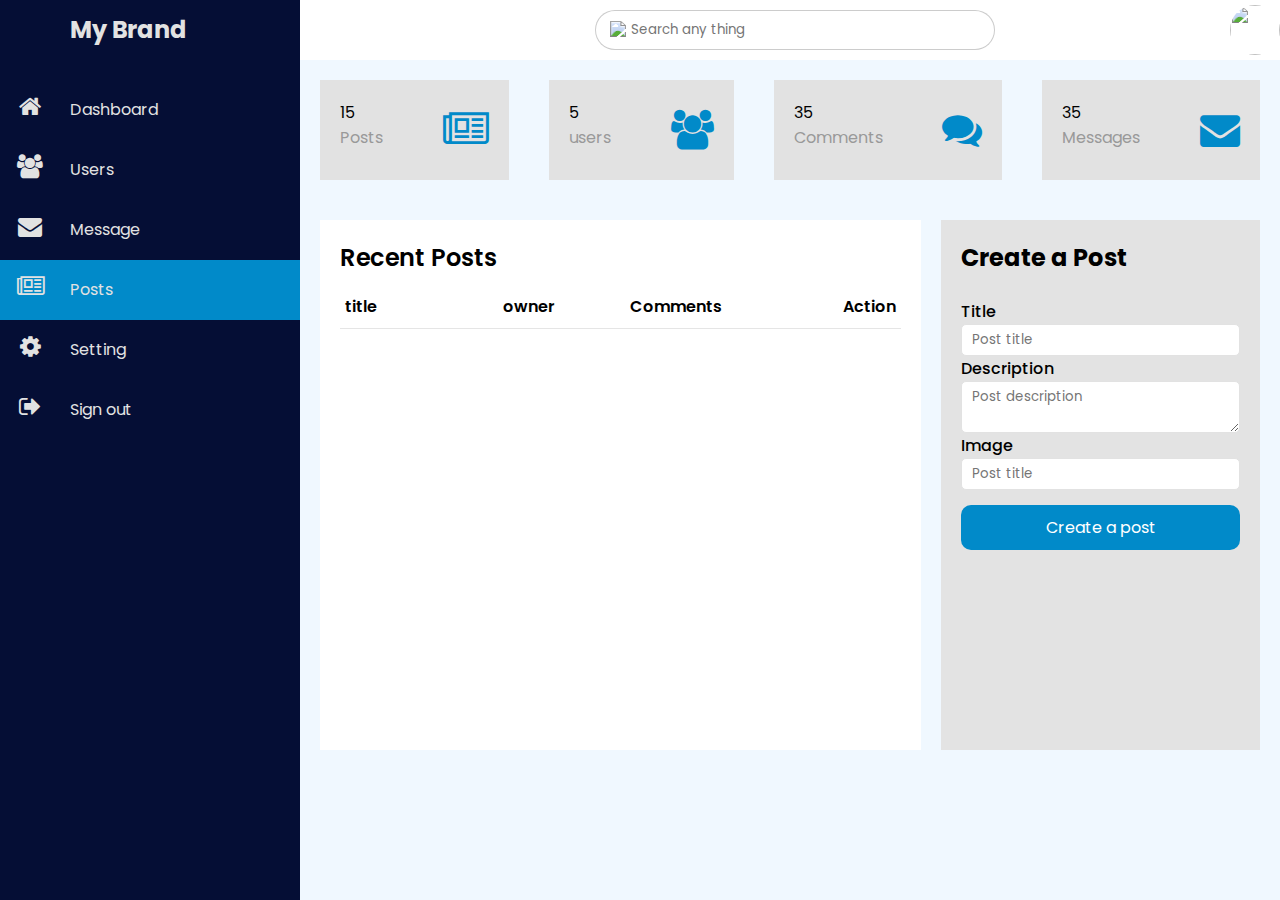
==== admin.html @ bccda7f2 "this is for dashboard, about and skills pages." ====
<!DOCTYPE html>
<html lang="en">
  <head>
    <meta charset="UTF-8" />
    <meta http-equiv="X-UA-Compatible" content="IE=edge" />
    <meta name="viewport" content="width=device-width, initial-scale=1.0" />
    <link rel="stylesheet" href="css/admin.css" />
    <link
      rel="stylesheet"
      href="https://cdnjs.cloudflare.com/ajax/libs/font-awesome/4.7.0/css/font-awesome.min.css"
    />
    <title>Admin page</title>
  </head>
  <body>
    <div class="container">
      <div class="nav">
        <ul>
          <li>
            <a href="#"
              ><span class="icon"></span
              ><span class="title"><h2>My Brand</h2></span></a
            >
          </li>
          <li>
            <a href="#"
              ><span class="icon"><i class="fa fa-home"></i></span
              ><span class="title">Dashboard</span></a
            >
          </li>
          <li>
            <a href="#"
              ><span class="icon"><i class="fa fa-users"></i> </span
              ><span class="title">Users</span></a
            >
          </li>
          <li>
            <a href="#"
              ><span class="icon"><i class="fa fa-envelope"></i></span
              ><span class="title">Message</span></a
            >
          </li>
          <li>
            <a class="current" href="#"
              ><span class="icon"><i class="fa fa-newspaper-o"></i></span
              ><span class="title">Posts</span></a
            >
          </li>
          <li>
            <a href="#"
              ><span class="icon"><i class="fa fa-cog"></i></span
              ><span class="title">Setting</span></a
            >
          </li>
          <li>
            <a onclick="handleLogout()"
              ><span class="icon"><i class="fa fa-sign-out"></i></span
              ><span class="title">Sign out</span></a
            >
          </li>
        </ul>
      </div>
      <div class="main">
        <div class="top-bar">
          <div class="toggle" onclick="toggleMenu()"></div>
          <div class="search">
            <label for="search">
              <input type="text" placeholder="Search any thing" id="" />
              <img
                src="https://img.icons8.com/material-outlined/24/000000/search--v1.png"
              />
            </label>
          </div>
          <div class="users">
            <img src="../img/male1.png" alt="" srcset="" />
          </div>
        </div>
        <div class="content">
          <div class="card-box">
            <div class="card">
              <div>
                <div class="number">15</div>
                <div class="card-name">Posts</div>
              </div>
              <div class="icon-box">
                <i class="fa fa-newspaper-o"></i>
              </div>
            </div>
          </div>
          <div class="card-box">
            <div class="card">
              <div>
                <div class="number">5</div>
                <div class="card-name">users</div>
              </div>
              <div class="icon-box">
                <i class="fa fa-users"></i>
              </div>
            </div>
          </div>
          <div class="card-box">
            <div class="card">
              <div>
                <div class="number">35</div>
                <div class="card-name">Comments</div>
              </div>
              <div class="icon-box">
                <i class="fa fa-comments"></i>
              </div>
            </div>
          </div>
          <div class="card-box">
            <div class="card">
              <div>
                <div class="number">35</div>
                <div class="card-name">Messages</div>
              </div>
              <div class="icon-box">
                <i class="fa fa-envelope"></i>
              </div>
            </div>
          </div>
        </div>
        <div class="details">
          <div class="recentPosts">
            <div class="card-header">
              <h2>Recent Posts</h2>
            </div>
            <table>
              <thead>
                <tr>
                  <td>title</td>
                  <td>owner</td>
                  <td>Comments</td>
                  <td>Action</td>
                </tr>
              </thead>
              <tbody id="postsContainer"></tbody>
            </table>
          </div>
          <div class="recent-users">
            <div class="cardHeader">
              <h2>Create a Post</h2>
            </div>
            <div class="new-post">
              <form id="createPostForm">
                <div class="form-control">
                  <label for="title">Title</label>
                  <input type="text" id="postTitle" placeholder="Post title" />
                </div>
                <div class="form-control">
                  <label for="title">Description</label>
                  <textarea
                    id="postDescription"
                    placeholder="Post description"
                  ></textarea>
                </div>
                <div class="form-control">
                  <label for="title">Image</label>
                  <input type="text" id="postImage" placeholder="Post title" />
                </div>

                <button type="submit">Create a post</button>
              </form>
            </div>
          </div>
        </div>
      </div>
    </div>

    <script>
      function toggleMenu() {
        let toggle = document.querySelector('.toggle');
        let navigation = document.querySelector('.nav');
        let main = document.querySelector('.main');
        toggle.classList.toggle('active');
        navigation.classList.toggle('active');
        main.classList.toggle('active');
      }
    </script>
    <script src="js/protect_admin.js"></script>
    <script>
      const handleLogout = () => {
        localStorage.removeItem('loggedInUser');
        window.location.reload();
      };
      document
        .getElementById('createPostForm')
        .addEventListener('submit', (e) => {
          e.preventDefault();
          const postTitle = document.getElementById('postTitle');
          const postDescription = document.getElementById('postDescription');
          const postImage = document.getElementById('postDescription');
          const loggedInUser = JSON.parse(localStorage.getItem('loggedInUser'));
          if (
            postTitle.value.trim() != '' &&
            postDescription.value.trim() != '' &&
            postImage.value.trim() != ''
          ) {
            if (localStorage.getItem('blogs')) {
              let oldPosts = JSON.parse(localStorage.getItem('blogs'));
              oldPosts.push({
                title: postTitle.value,
                image: postImage.value,
                description: postDescription.value,
                owner: loggedInUser.username,
                comments: [],
              });
              localStorage.setItem('blogs', JSON.stringify(oldPosts));
              document.getElementById('createPostForm').reset();
              getAllBlogs();
            } else {
              const blog = [
                {
                  title: postTitle.value,
                  image: postImage.value,
                  description: postDescription.value,
                  owner: loggedInUser.username,
                  comments: [],
                },
              ];
              localStorage.setItem('blogs', JSON.stringify(blog));
              document.getElementById('createPostForm').reset();
              getAllBlogs();
            }
          } else {
            postTitle.focus();
          }
        });

      const getAllBlogs = () => {
        const blogs = JSON.parse(localStorage.getItem('blogs'));

        for (let i = 0; i < blogs.length; i++) {
          document.getElementById('postsContainer').innerHTML += `
          <td>${blogs[i].title}</td>
          <td>${blogs[i].owner}</td>
          <td>${blogs[i].comments.length}</td>
          <td><button style='cursor:pointer;background:transparent;color:red;border:none;' title='delete this post' onclick="handleDeletePost(${i})"><i class="fa fa-trash"></i></button></td>
          <td><button style='cursor:pointer;background:transparent;color:blue;border:none;' title='update this post''><i class='fa fa-edit'></i></button></td>
          `;
        }
      };

      window.onload = () => {
        getAllBlogs();
      };
    </script>
  </body>
</html>
---- css/admin.css ----
@import url('https://fonts.googleapis.com/css?family=Poppins');
* {
  margin: 0;
  padding: 0;
  box-sizing: border-box;
  font-family: 'poppins';
}
body {
  /* overflow: hidden; */
}
.menu-bars {
  width: 35px;
  height: 5px;
  background-color: black;
  margin: 6px 0;
}
.container {
  position: relative;
  width: 100%;
}
.nav.active {
  width: 60px;
}
.nav {
  position: fixed;
  width: 300px;
  height: 100%;
  background: rgb(5, 14, 53);
  transition: 0.5s;
  overflow: auto;
}
.nav ul {
  position: absolute;
  top: 0;
  left: 0;
  width: 100%;
}
.nav ul li {
  width: 100%;
  position: relative;
  list-style: none;
}
.nav ul li:hover {
  background: #018ac9;
  cursor: pointer;
}
.current {
  background: #018ac9;
}
.nav ul li:nth-child(1) {
  margin-bottom: 20px;
}
.nav ul li:nth-child(1):hover {
  background: transparent;
}
.nav ul li a {
  color: #e2e2e2;
  display: block;
  text-decoration: none;
  width: 100%;
  display: flex;
}
.nav ul li a .icon {
  position: relative;
  display: block;
  min-width: 60px;
  height: 60px;
  line-height: 60px;
  text-align: center;
}

/* .nav ul li:nth-child(2) a .icon {
  content: '\f086';
  font-family: fontawesome;
  background-size: cover;
}
.nav ul li:nth-child(3) a .icon {
  background: url('../images/svg/users.svg');
  background-size: cover;
}
.nav ul li:nth-child(4) a .icon {
  background: url('../images/svg/users.svg');
  background-size: cover;
}
.nav ul li:nth-child(5) a .icon {
  background: url('../images/svg/users.svg');
  background-size: cover;
}
.nav ul li:nth-child(6) a .icon {
  background: url('../images/svg/users.svg');
  background-size: cover;
}
.nav ul li:nth-child(7) a .icon {
  background: url('../images/svg/users.svg');
  background-size: cover;
} */

.nav ul li a .icon .fa {
  color: #e2e2e2;
  font-size: 24px;
  height: 20px;
}
.nav ul li a .title {
  position: relative;
  display: block;
  padding: 0 10px;
  height: 60px;
  line-height: 60px;
  white-space: nowrap;
}
.main {
  position: absolute;
  width: calc(100% - 300px);
  left: 300px;
  min-height: 100vh;
  background-color: aliceblue;
  transition: 0.5s;
}
.main.active {
  width: calc(100% - 60px);
  left: 60px;
}
.main .top-bar {
  width: 100%;
  background: #fff;
  padding: 0 10 px;
  height: 60px;
  display: flex;
  justify-content: space-between;
  align-items: center;
}
.toggle {
  position: relative;
  width: 60px;
  height: 60px;
  cursor: pointer;
}
.toggle::before {
  content: url('../images/svg/menu.svg');
  position: absolute;
  width: 100%;
  height: 100px;
  line-height: 60px;
  font-size: 24px;
  text-align: center;
}
.search {
  position: relative;
  width: 400px;
  margin: 0 10px;
}
.search label {
  position: relative;
  width: 100%;
}
.search label input {
  width: 100%;
  height: 40px;
  border-radius: 40px;
  padding: 5px 20px;
  padding-left: 35px;
  outline: none;
  border: 1px solid rgba(0, 0, 0, 0.2);
}
.search label img {
  position: absolute;
  left: 15px;
  top: 4px;
}
.users {
  position: relative;
  min-width: 50px;
  width: 50px;
  height: 50px;
  border-radius: 50%;
  overflow: hidden;
  cursor: pointer;
}
.users img {
  position: absolute;
  top: 0;
  left: 0;
  width: 100%;
  height: 100%;
  object-fit: cover;
}
.content {
  display: flex;
  flex-direction: row;
}
.card-box {
  position: relative;
  flex: auto;
  padding: 20px;
}
.card-box .card {
  position: relative;
  background-color: #e2e2e2;
  padding: 20px;
  display: flex;
  justify-content: space-between;
  cursor: pointer;
}
.card-box .card .numbers {
  position: relative;
  font-size: 2em;
  font-weight: 500;
}
.card-box .card .card-name {
  color: #999;
}
.card-box .card .icon-box {
  font-size: 2.5em;
  color: #018ac9;
}

.details {
  position: relative;
  width: 100%;
  overflow-y: scroll;
  padding: 20px;
  display: grid;
  grid-gap: 20px;
  grid-template-columns: 2fr 1fr;
}
.details .recentPosts {
  position: relative;
  min-height: 530px;
  background: #fff;
  padding: 20px;
  overflow: auto;
}
.card-header {
  display: flex;
  justify-content: space-between;
  align-items: flex-start;
}
.card-header h2 {
  font-weight: 600;
}
.btn {
  position: relative;
  padding: 5px 10px;
  background: #00aff0;
  color: #fff;
  text-decoration: none;
  border-radius: 6px;
}
.details table {
  width: 100%;
  border-collapse: collapse;
  margin-top: 10px;
}
.details table thead td {
  font-weight: 600;
}

.details .recentPosts table tr {
  border-bottom: 1px solid rgba(0, 0, 0, 0.1);
}
.details .recentPosts table tbody tr:hover {
  background: #00aff0;
  color: #e2e2e2;
}
.details .recentPosts table tbody tr:last-child {
  border-bottom: none;
}
.details .recentPosts table tr td {
  padding: 9px 5px;
}
.details .recentPosts table thead tr td:last-child,
.details .recentPosts table tbody tr td:last-child {
  text-align: right;
}
.details .recentPosts table thead tr td:nth-child(2),
.details .recentPosts table tbody tr td:nth-child(2) {
  text-align: right;
  padding-right: 20px;
}
.details .recentPosts table thead tr td:nth-child(3),
.details .recentPosts table tbody tr td:nth-child(3) {
  text-align: center;
}
.status {
  background: red;
  position: relative;
  padding: 2px 4px;
  color: #e3e3e3;
  border-radius: 4px;
  font-size: 14px;
  font-weight: 300;
  letter-spacing: 1px;
}
.approved {
  background: #3dff9e;
}
.pending {
  background: #ffd000;
  color: #fff;
}
.reported {
  background: dodgerblue;
}
.details .recent-users {
  position: relative;
  min-height: 350px;
  background: #e3e3e3;
  padding: 20px;
}
.details .recent-users .image-box {
  position: relative;
  width: 40px;
  height: 40px;
  border-radius: 50%;
  /* overflow: hidden; */
}
.details .recent-users .image-box img {
  position: absolute;
  top: 0;
  left: 0;
  width: 100%;
  height: 100%;
  object-fit: cover;
}
.details .recent-users table tr:hover {
  background: dodgerblue;
  color: #fff;
}
.details .recent-users table tr td {
  padding: 7px 10px;
}
.details .recent-users table tr td h4 {
  font-size: 16px;
  font-weight: 500;
  line-height: 1.2em;
}
.details .recent-users table tr td h4 span {
  font-size: 14px;
  color: #999;
}
.new-post form .form-control {
  display: flex;
  flex-direction: column;
}
.new-post form .form-control label {
  font-size: 16px;
  font-weight: 500;
}
.new-post form .form-control input[type='text'],
textarea {
  outline: none;
  font-size: 16;
  padding: 5px 10px;
  border: 1px solid #e2e2e2;
  border-radius: 5px;
}
.new-post form .form-control input[type='file'] {
}
div.upload {
  background-color: #fff;
  border: 1px solid #ddd;
  border-radius: 5px;
  display: inline-block;
  height: 50px;
  padding: 3px 40px 3px 3px;
  position: relative;
  width: auto;
}

div.upload:hover {
  opacity: 0.95;
}

div.upload input[type='file'] {
  display: input-block;
  width: 100%;
  height: 30px;
  opacity: 0;
  cursor: pointer;
  position: absolute;
  left: 0;
}
.uploadButton {
  background-color: #425f9c;
  border: none;
  border-radius: 3px;
  color: #fff;
  cursor: pointer; 
  height: 30px;
  margin-right: 15px;
  
  padding: 0 20px;
  box-sizing: content-box;
}

.fileName {
  font-family: Arial;
  font-size: 14px;
}

.upload,
.uploadButton {
  height: 38px;
}

.form-control textarea {
  resize: vertical;
  height: 30%;
}

.new-post form button {
  padding: 10px 20px;
  font-size: 16px;
  border-radius: 10px;
  background: #018ac9;
  cursor: pointer;
  outline: none;
  border: none;
  margin-top: 15px;
  width: 100%;
  color: #fff;
}

.new-post form {
  margin-top: 1.5rem;
}
/* to all devices */
@media (max-width: 992px) {
  .nav {
    left: -300px;
  }
  .nav.active {
    left: 0;
    width: 300px;
  }
  main {
    width: 100%;
    left: 0;
  }
  .main.active {
    width: calc(100%-300px);
    left: 300px;
  }
  .card-box {
    padding: 10px;
  }
}

@media (max-width: 800px) {
  /* for tablets */
  .content {
    flex-direction: column;
  }
  .details {
    grid-template-columns: repeat(1, 1fr);
  }
  .card-header h2 {
    font-weight: 600;
    font-size: 18px;
  }
}

@media only screen and (max-width: 500px) {
  /* for mobile phone */
  .card-box {
    display: grid;
    grid-template-columns: repeat(1, 1fr);
  }
  .details .recentPosts {
    overflow-x: auto;
  }
  .details .recentPosts table {
    width: 600px;
  }
  .nav {
    width: 100%;
    left: -100%;
    z-index: 1000;
  }
  .nav.active {
    width: 100%;
    left: 0;
  }
  .toggle {
    z-index: 1000;
    right: 0;
    left: initial;
  }
  .toggle.active::before {
    color: #fff;
  }
  .main,
  .main.active {
    width: 100%;
    left: 0;
  }
}
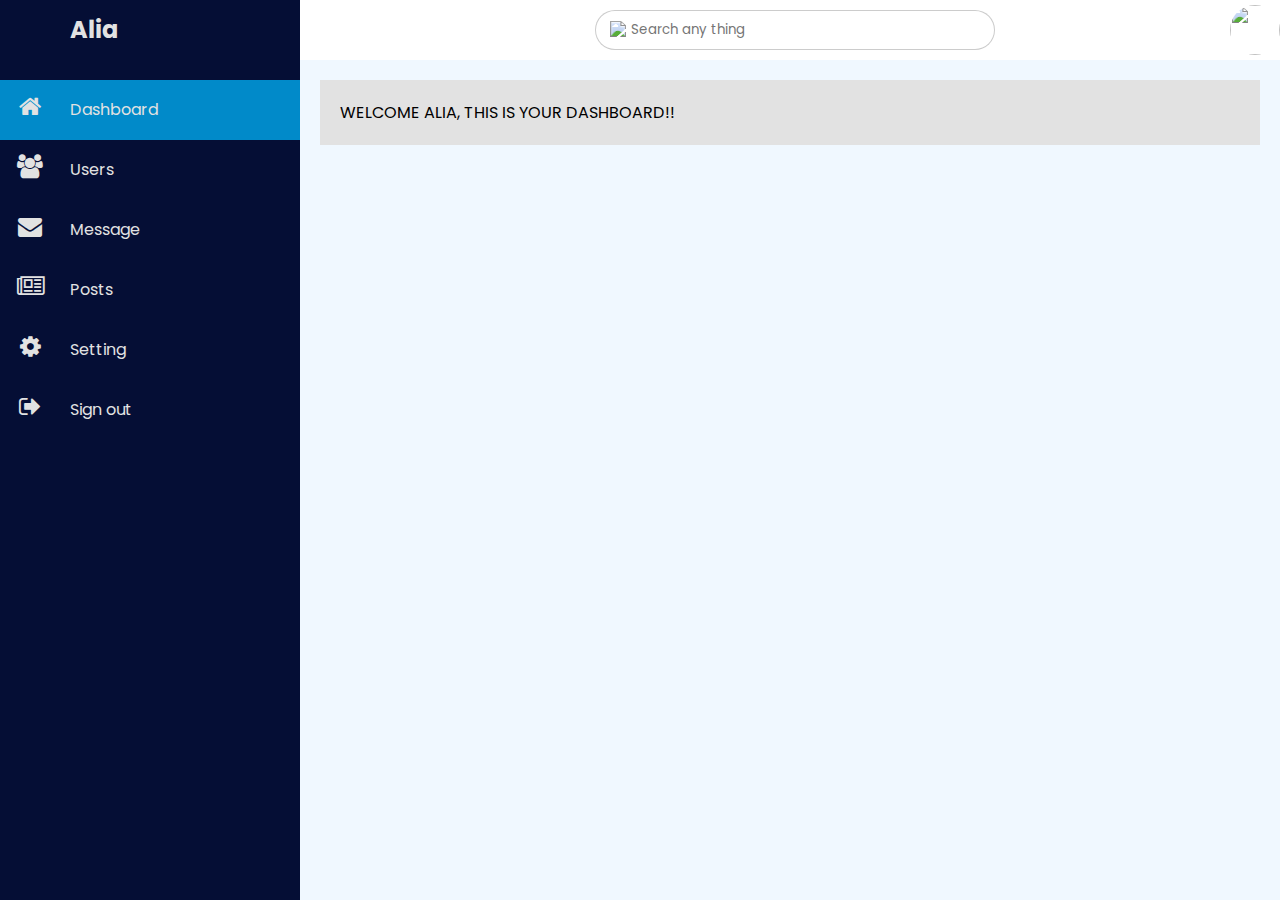
==== commit 9839cf7b: "this is about the admin dashboard" ====
--- a/admin.html
+++ b/admin.html
@@ -4,7 +4,7 @@
     <meta charset="UTF-8" />
     <meta http-equiv="X-UA-Compatible" content="IE=edge" />
     <meta name="viewport" content="width=device-width, initial-scale=1.0" />
-    <link rel="stylesheet" href="css/admin.css" />
+    <link rel="stylesheet" href="css/admin.css"/>
     <link
       rel="stylesheet"
       href="https://cdnjs.cloudflare.com/ajax/libs/font-awesome/4.7.0/css/font-awesome.min.css"
@@ -18,11 +18,11 @@
           <li>
             <a href="#"
               ><span class="icon"></span
-              ><span class="title"><h2>My Brand</h2></span></a
-            >
-          </li>
-          <li>
-            <a href="#"
+              ><span class="title"><h2>Alia</h2></span></a
+            >
+          </li>
+          <li>
+            <a class="current" href="#"
               ><span class="icon"><i class="fa fa-home"></i></span
               ><span class="title">Dashboard</span></a
             >
@@ -34,13 +34,13 @@
             >
           </li>
           <li>
-            <a href="#"
+            <a href="../admin/messages.html"
               ><span class="icon"><i class="fa fa-envelope"></i></span
               ><span class="title">Message</span></a
             >
           </li>
           <li>
-            <a class="current" href="#"
+            <a  href="../admin/posts.html"
               ><span class="icon"><i class="fa fa-newspaper-o"></i></span
               ><span class="title">Posts</span></a
             >
@@ -77,50 +77,16 @@
         <div class="content">
           <div class="card-box">
             <div class="card">
-              <div>
-                <div class="number">15</div>
-                <div class="card-name">Posts</div>
-              </div>
-              <div class="icon-box">
-                <i class="fa fa-newspaper-o"></i>
-              </div>
-            </div>
-          </div>
-          <div class="card-box">
-            <div class="card">
-              <div>
-                <div class="number">5</div>
-                <div class="card-name">users</div>
-              </div>
-              <div class="icon-box">
-                <i class="fa fa-users"></i>
-              </div>
-            </div>
-          </div>
-          <div class="card-box">
-            <div class="card">
-              <div>
-                <div class="number">35</div>
-                <div class="card-name">Comments</div>
-              </div>
-              <div class="icon-box">
-                <i class="fa fa-comments"></i>
-              </div>
-            </div>
-          </div>
-          <div class="card-box">
-            <div class="card">
-              <div>
-                <div class="number">35</div>
-                <div class="card-name">Messages</div>
-              </div>
-              <div class="icon-box">
-                <i class="fa fa-envelope"></i>
-              </div>
-            </div>
-          </div>
+              <div class="welcome">
+                  WELCOME ALIA, THIS IS YOUR DASHBOARD!!
+            </div>
+          </div>
+         
+            </div>
+          </div>
+         
         </div>
-        <div class="details">
+        <!-- <div class="details">
           <div class="recentPosts">
             <div class="card-header">
               <h2>Recent Posts</h2>
@@ -160,7 +126,7 @@
                 </div>
 
                 <button type="submit">Create a post</button>
-              </form>
+              </form> -->
             </div>
           </div>
         </div>
--- a/css/admin.css
+++ b/css/admin.css
@@ -4,9 +4,6 @@
   padding: 0;
   box-sizing: border-box;
   font-family: 'poppins';
-}
-body {
-  /* overflow: hidden; */
 }
 .menu-bars {
   width: 35px;
@@ -250,7 +247,10 @@
   width: 100%;
   border-collapse: collapse;
   margin-top: 10px;
-}
+
+}
+
+
 .details table thead td {
   font-weight: 600;
 }
@@ -468,6 +468,7 @@
   }
   .details .recentPosts {
     overflow-x: auto;
+    
   }
   .details .recentPosts table {
     width: 600px;
